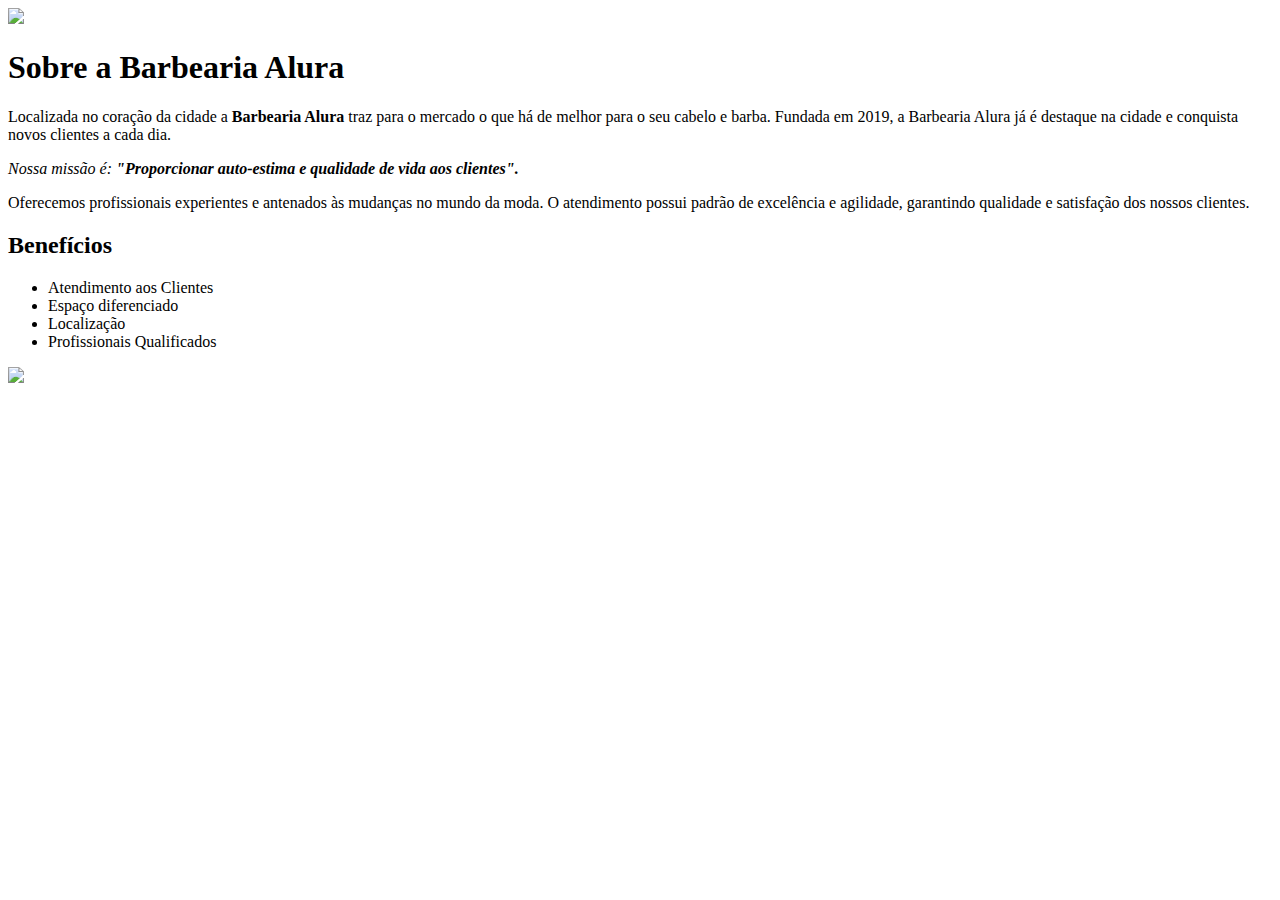
==== index.html @ b6e3bca3 "Entrando na última aula do curso. Finalizando a página" ====
<!DOCTYPE html>

<html lang="pt-br">
    <!-- lang passa para o navegador instruções do idoma da página
        caso uma pessoa de fora esteja utilizando o site e deseje traduzir-->

    <head>

        <meta charset="UTF-8">
        <!-- a tag meta passa informações para o navegador
            o charset ou character set é a propriedade e UTF-8
            é como identificamos o dicionário com as línguas mais comuns -->

        <title>Barbearia Alura</title>
        <link rel="stylesheet" href="style.css">

    </head>

    <body>

        <img id="banner" src="banner.jpg">
        
        <div class="principal">

            <h1>Sobre a Barbearia Alura</h1>

            <p>Localizada no coração da cidade a <strong>Barbearia Alura</strong> traz para 
                o mercado o que há de melhor para o seu cabelo e barba. Fundada em 2019, a Barbearia 
                Alura já é destaque na cidade e conquista novos clientes a cada dia.</p>

            <p id="missao"> <em> Nossa missão é: <strong>"Proporcionar auto-estima e
                qualidade de vida aos clientes".</strong></em> </p>

            <p>Oferecemos profissionais experientes e antenados às mudanças no mundo da moda. O atendimento 
                possui padrão de excelência e agilidade, garantindo qualidade e satisfação dos nossos clientes.</p>
        
        </div>

        <div class="beneficios">

            <h2>Benefícios</h2>
            <!-- Para criar listas ordenadas usamos a tag <ol>
                para listas não ordenadas utilizamos <ul> -->
            <ul>

                <!-- A diferença entre id e class, é que
                    o id é único, e a class pode ser repetida -->
                <li class="itens">Atendimento aos Clientes</li>
                <li class="itens">Espaço diferenciado</li>
                <li class="itens">Localização</li>
                <li class="itens">Profissionais Qualificados</li>
            
            </ul>

            <img src="beneficios.jpg" class="imgBeneficios">

        </div>    

    <body>
    
</html>
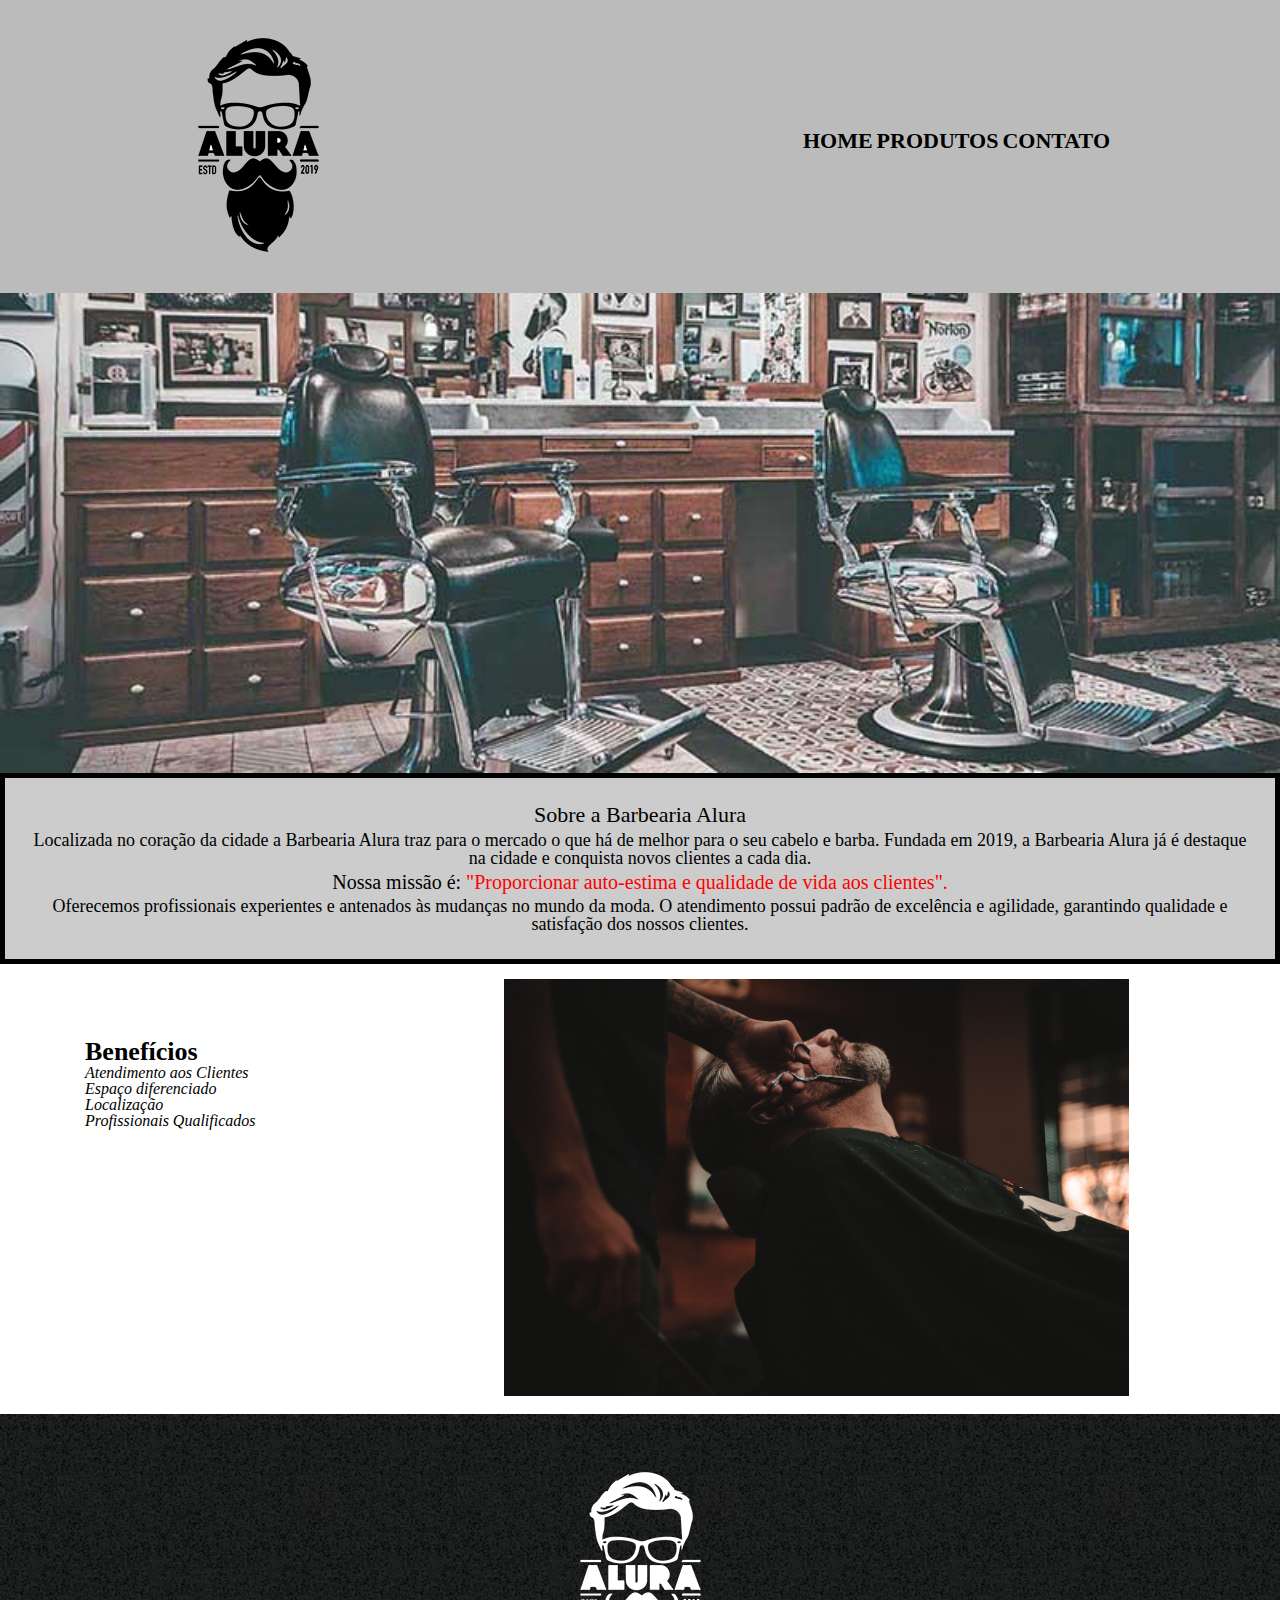
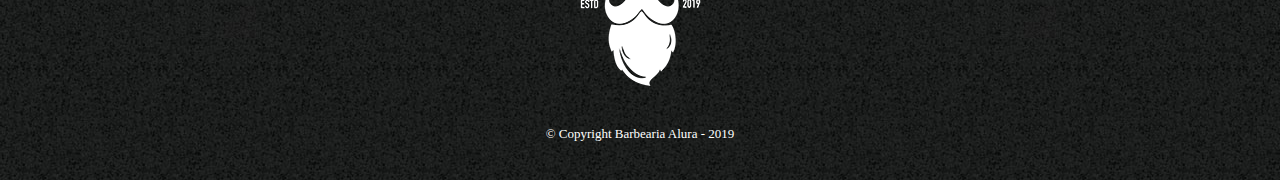
==== commit 7ee67343: "Finalizado" ====
--- a/index.html
+++ b/index.html
@@ -12,49 +12,81 @@
             é como identificamos o dicionário com as línguas mais comuns -->
 
         <title>Barbearia Alura</title>
+        <link rel="stylesheet" href="reset.css">
         <link rel="stylesheet" href="style.css">
+        <link rel="stylesheet" href="produtos.css">
 
     </head>
 
     <body>
+        <header>
+            <div class="caixa">
+                <h1><img src="imagens/logo.png"></h1>
 
-        <img id="banner" src="banner.jpg">
+                <nav>
+
+                    <ul>
+
+                        <li><a href="index.html">Home</a></li>
+                        <li><a href="produtos.html">Produtos</a></li>
+                        <li><a href="contato.html">Contato</a></li>
+                    
+                    </ul>
+
+                </nav>
+            </div>
+        </header>
+
+        <img id="banner" src="imagens/banner.jpg">
         
-        <div class="principal">
+        <main>
+            <div class="principal">
 
-            <h1>Sobre a Barbearia Alura</h1>
+                <h2 class="titulo-centralizado">Sobre a Barbearia Alura</h2>
+    
+                <p>Localizada no coração da cidade a <strong>Barbearia Alura</strong> traz para 
+                    o mercado o que há de melhor para o seu cabelo e barba. Fundada em 2019, a Barbearia 
+                    Alura já é destaque na cidade e conquista novos clientes a cada dia.</p>
+    
+                <p id="missao"> <em> Nossa missão é: <strong>"Proporcionar auto-estima e
+                    qualidade de vida aos clientes".</strong></em> </p>
+    
+                <p>Oferecemos profissionais experientes e antenados às mudanças no mundo da moda. O atendimento 
+                    possui padrão de excelência e agilidade, garantindo qualidade e satisfação dos nossos clientes.</p>
+            
+            </div>
+            
+            <div class="beneficios">
+    
+                <div class="lista-beneficios">
+                    
+                    <h3>Benefícios</h3>
+                    <!-- Para criar listas ordenadas usamos a tag <ol>
+                        para listas não ordenadas utilizamos <ul> -->
+                    <ul>
+        
+                        <!-- A diferença entre id e class, é que
+                            o id é único, e a class pode ser repetida -->
+                        <li class="itens">Atendimento aos Clientes</li>
+                        <li class="itens">Espaço diferenciado</li>
+                        <li class="itens">Localização</li>
+                        <li class="itens">Profissionais Qualificados</li>
+                    
+                    </ul>
+                </div>
+    
+                <img src="imagens/beneficios.jpg" class="imgBeneficios">
+    
+            </div>
+        </main>
+        
+        <footer>
 
-            <p>Localizada no coração da cidade a <strong>Barbearia Alura</strong> traz para 
-                o mercado o que há de melhor para o seu cabelo e barba. Fundada em 2019, a Barbearia 
-                Alura já é destaque na cidade e conquista novos clientes a cada dia.</p>
+            <img src="imagens/logo-branco.png">
 
-            <p id="missao"> <em> Nossa missão é: <strong>"Proporcionar auto-estima e
-                qualidade de vida aos clientes".</strong></em> </p>
-
-            <p>Oferecemos profissionais experientes e antenados às mudanças no mundo da moda. O atendimento 
-                possui padrão de excelência e agilidade, garantindo qualidade e satisfação dos nossos clientes.</p>
-        
-        </div>
-
-        <div class="beneficios">
-
-            <h2>Benefícios</h2>
-            <!-- Para criar listas ordenadas usamos a tag <ol>
-                para listas não ordenadas utilizamos <ul> -->
-            <ul>
-
-                <!-- A diferença entre id e class, é que
-                    o id é único, e a class pode ser repetida -->
-                <li class="itens">Atendimento aos Clientes</li>
-                <li class="itens">Espaço diferenciado</li>
-                <li class="itens">Localização</li>
-                <li class="itens">Profissionais Qualificados</li>
-            
-            </ul>
-
-            <img src="beneficios.jpg" class="imgBeneficios">
-
-        </div>    
+            <p class="copyright">&copy; Copyright Barbearia Alura - 2019</p>
+            <!-- unicode-table para pegar caracteres especiais -->
+        </footer>
 
     <body>
     
--- a/style.css
+++ b/style.css
@@ -0,0 +1,77 @@
+body {
+    background-color: #FFFFFF;
+}
+
+#banner {
+    width: 100%;
+}
+
+.principal {
+    background-color: #cccccc;
+    margin-top: -3px;
+    padding: 26px;
+    border: 5px solid black;
+}
+
+.titulo-centralizado {
+    text-align: center;
+    font-size: 22px;
+    padding-bottom: 5px;
+}
+
+p {
+    text-align: center;
+    font-size: 18px;
+}
+
+#missao {
+    font-size: 20px;
+    padding: 5px 0;
+}
+
+/*  hierarquia o navegador vai procurar
+    todo strong dentro de um em   */
+em strong {
+    color: #FF0000;
+}
+
+.itens {
+    font-style: italic;
+}
+
+.beneficios {
+    background-color: #FFFFFF;
+    padding: 15px;
+}
+
+.lista-beneficios h3 {
+    font-size: 26px;
+    font-weight: bold;
+}
+
+.lista-beneficios:hover h3 {
+    font-size: 33px;
+}
+
+.lista-beneficios {
+    display: inline-block;
+    width: 30%;
+    vertical-align: top;
+    margin: 30px 0 0 50px;
+    padding: 30px 20px;
+    box-sizing: border-box;
+}
+
+.lista-beneficios:hover {
+    font-size: 20px;
+}
+
+/*  o display da tag, pode ser tanto inline quanto block, ou ambos
+    e isso significa que ele bloqueia o espaço na linha que ele ocupa
+    mas um tipo que pode ser inline-block, permite que mesmo sendo
+    bloqueado, vc possa mexer em sua largura e tamanho  */
+
+.imgBeneficios {
+    width: 50%;
+    margin-left: 60px;
+}--- a/produtos.css
+++ b/produtos.css
@@ -0,0 +1,99 @@
+header {
+    background-color: #BBBBBB;
+    padding: 20px 0;
+}
+
+.caixa {
+    position: relative;
+    width: 940px;
+    margin: 0 auto;
+}
+
+nav {
+    position: absolute;
+    top: 110px;
+    right: 0;
+}
+
+nav li {
+    display: inline-block;
+    margin: 0, 0, 0, 15px;
+}
+
+nav a {
+    text-transform: uppercase;
+    color: #000000;
+    font-weight: bold;
+    font-size: 22px;
+    text-decoration: none;
+}
+
+nav a:hover {
+    /* :hover captura o movimento do mouse sobre um elemento */
+    color: #FFFFFF;
+    text-decoration: underline;
+}
+
+.produtos {
+    width: 940px;
+    margin: 0 auto;
+    padding: 50px 0;
+}
+
+.produtos li {
+    display: inline-block;
+    text-align: center;
+    width: 30%;
+    vertical-align: top;
+    margin: 0 1.5%;
+    padding: 30px 20px;
+    box-sizing: border-box;
+    /* essa propriedade ajuda o navegador a calcular
+    o padding dentro do width deixando tudo equilibrado */
+    border: 2px solid #000000;
+    border-radius: 30px;
+}
+
+.produtos li:hover {
+    border: 6px solid #b80707;
+}
+
+.produtos li:active {
+    /* quando eu estiver com o click pressionado*/
+    border: 6px solid #07b807;
+}
+
+.produtos li:hover h2 {
+    font-size: 34px;
+}
+
+/*  Algumas pseudo-classes CSS
+        º hover, quando o usuário passa o cursor sobre o elemento
+        º active, quando um elemento está sendo ativado pelo usuário */
+
+.produtos h2 {
+    font-size: 30px;
+    font-weight: bold;
+}
+
+.produto-descricao {
+    font-size: 18px;
+}
+
+.produto-preco {
+    font-size: 22px;
+    font-weight: bold;
+    margin-top: 10px;
+}
+
+footer {
+    text-align: center;
+    background-image: url("imagens/bg.jpg");
+    padding: 40px 0;
+}
+
+.copyright {
+    color: #FFFFFF;
+    font-size: 13px;
+    margin: 20px 0 0;
+}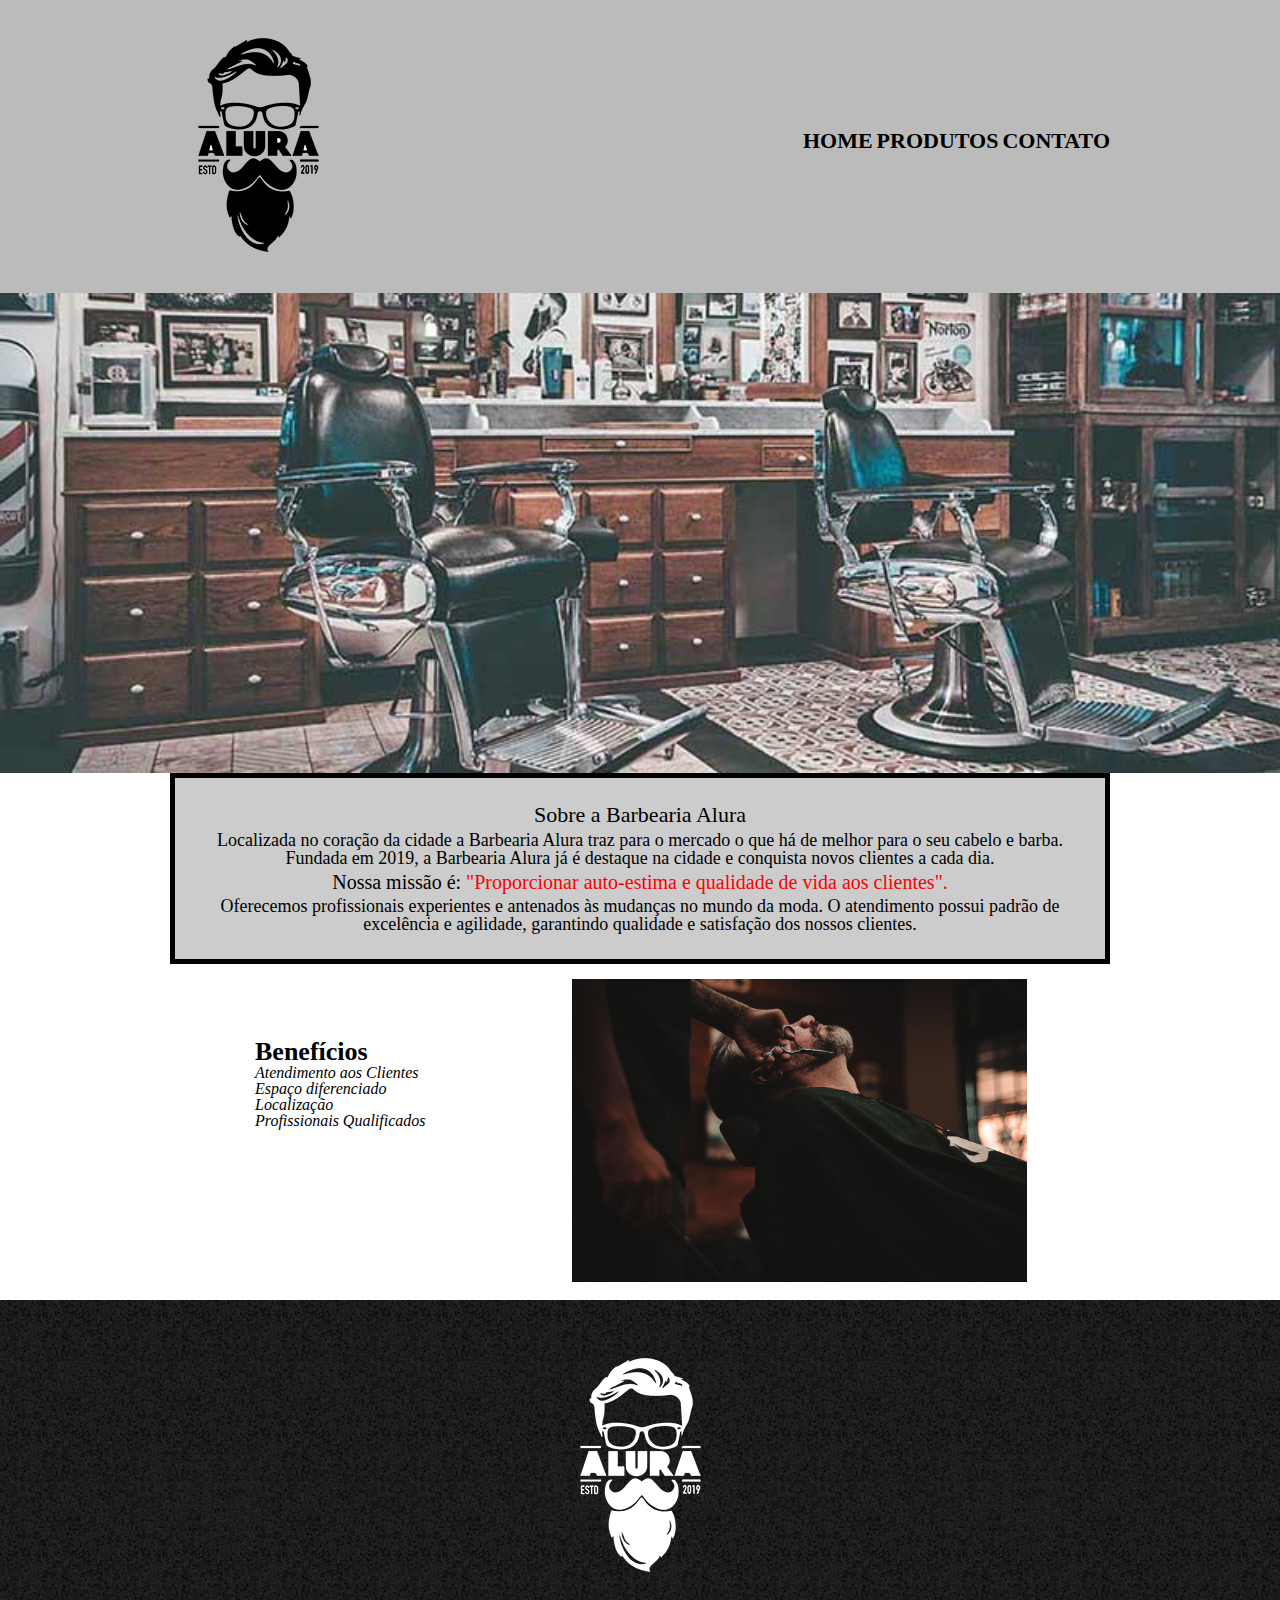
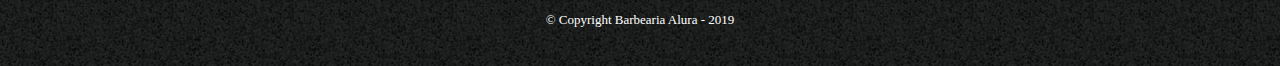
==== commit 14f77a81: "Alterações básicas de conflito" ====
--- a/index.html
+++ b/index.html
@@ -13,8 +13,8 @@
 
         <title>Barbearia Alura</title>
         <link rel="stylesheet" href="reset.css">
+        <link rel="stylesheet" href="style-home.css">
         <link rel="stylesheet" href="style.css">
-        <link rel="stylesheet" href="produtos.css">
 
     </head>
 
@@ -88,6 +88,6 @@
             <!-- unicode-table para pegar caracteres especiais -->
         </footer>
 
-    <body>
+    </body>
     
 </html>--- a/style-home.css
+++ b/style-home.css
@@ -0,0 +1,77 @@
+body {
+    background-color: #FFFFFF;
+}
+
+#banner {
+    width: 100%;
+}
+
+.principal {
+    background-color: #cccccc;
+    margin-top: -3px;
+    padding: 26px;
+    border: 5px solid black;
+}
+
+.titulo-centralizado {
+    text-align: center;
+    font-size: 22px;
+    padding-bottom: 5px;
+}
+
+p {
+    text-align: center;
+    font-size: 18px;
+}
+
+#missao {
+    font-size: 20px;
+    padding: 5px 0;
+}
+
+/*  hierarquia o navegador vai procurar
+    todo strong dentro de um em   */
+em strong {
+    color: #FF0000;
+}
+
+.itens {
+    font-style: italic;
+}
+
+.beneficios {
+    background-color: #FFFFFF;
+    padding: 15px;
+}
+
+.lista-beneficios h3 {
+    font-size: 26px;
+    font-weight: bold;
+}
+
+.lista-beneficios:hover h3 {
+    font-size: 33px;
+}
+
+.lista-beneficios {
+    display: inline-block;
+    width: 30%;
+    vertical-align: top;
+    margin: 30px 0 0 50px;
+    padding: 30px 20px;
+    box-sizing: border-box;
+}
+
+.lista-beneficios:hover {
+    font-size: 20px;
+}
+
+/*  o display da tag, pode ser tanto inline quanto block, ou ambos
+    e isso significa que ele bloqueia o espaço na linha que ele ocupa
+    mas um tipo que pode ser inline-block, permite que mesmo sendo
+    bloqueado, vc possa mexer em sua largura e tamanho  */
+
+.imgBeneficios {
+    width: 50%;
+    margin-left: 60px;
+}--- a/style.css
+++ b/style.css
@@ -1,77 +1,121 @@
-body {
-    background-color: #FFFFFF;
+header {
+    background-color: #BBBBBB;
+    padding: 20px 0;
 }
 
-#banner {
-    width: 100%;
+.caixa {
+    position: relative;
+    width: 940px;
+    margin: 0 auto;
 }
 
-.principal {
-    background-color: #cccccc;
-    margin-top: -3px;
-    padding: 26px;
-    border: 5px solid black;
+nav {
+    position: absolute;
+    top: 110px;
+    right: 0;
 }
 
-.titulo-centralizado {
-    text-align: center;
-    font-size: 22px;
-    padding-bottom: 5px;
+nav li {
+    display: inline-block;
+    margin: 0, 0, 0, 15px;
 }
 
-p {
+nav a {
+    text-transform: uppercase;
+    color: #000000;
+    font-weight: bold;
+    font-size: 22px;
+    text-decoration: none;
+}
+
+nav a:hover {
+    /* :hover captura o movimento do mouse sobre um elemento */
+    color: #FFFFFF;
+    text-decoration: underline;
+}
+
+.produtos {
+    width: 940px;
+    margin: 0 auto;
+    padding: 50px 0;
+}
+
+.produtos li {
+    display: inline-block;
     text-align: center;
+    width: 30%;
+    vertical-align: top;
+    margin: 0 1.5%;
+    padding: 30px 20px;
+    box-sizing: border-box;
+    /* essa propriedade ajuda o navegador a calcular
+    o padding dentro do width deixando tudo equilibrado */
+    border: 2px solid #000000;
+    border-radius: 30px;
+}
+
+.produtos li:hover {
+    border: 6px solid #b80707;
+}
+
+.produtos li:active {
+    /* quando eu estiver com o click pressionado*/
+    border: 6px solid #07b807;
+}
+
+.produtos li:hover h2 {
+    font-size: 34px;
+}
+
+/*  Algumas pseudo-classes CSS
+        º hover, quando o usuário passa o cursor sobre o elemento
+        º active, quando um elemento está sendo ativado pelo usuário */
+
+.produtos h2 {
+    font-size: 30px;
+    font-weight: bold;
+}
+
+.produto-descricao {
     font-size: 18px;
 }
 
-#missao {
-    font-size: 20px;
-    padding: 5px 0;
+.produto-preco {
+    font-size: 22px;
+    font-weight: bold;
+    margin-top: 10px;
 }
 
-/*  hierarquia o navegador vai procurar
-    todo strong dentro de um em   */
-em strong {
-    color: #FF0000;
+footer {
+    text-align: center;
+    background-image: url("imagens/bg.jpg");
+    padding: 40px 0;
 }
 
-.itens {
-    font-style: italic;
+.copyright {
+    color: #FFFFFF;
+    font-size: 13px;
+    margin: 20px 0 0;
 }
 
-.beneficios {
-    background-color: #FFFFFF;
-    padding: 15px;
+main {
+    width: 940px;
+    margin: 0 auto;
 }
 
-.lista-beneficios h3 {
-    font-size: 26px;
-    font-weight: bold;
+form {
+    margin: 40px 0;
 }
 
-.lista-beneficios:hover h3 {
-    font-size: 33px;
+form label {
+    display: block;
+    font-size: 20px;
+    margin: 0 0 10px;
 }
 
-.lista-beneficios {
-    display: inline-block;
-    width: 30%;
-    vertical-align: top;
-    margin: 30px 0 0 50px;
-    padding: 30px 20px;
-    box-sizing: border-box;
-}
-
-.lista-beneficios:hover {
-    font-size: 20px;
-}
-
-/*  o display da tag, pode ser tanto inline quanto block, ou ambos
-    e isso significa que ele bloqueia o espaço na linha que ele ocupa
-    mas um tipo que pode ser inline-block, permite que mesmo sendo
-    bloqueado, vc possa mexer em sua largura e tamanho  */
-
-.imgBeneficios {
+form input {
+    display: block;
+    margin: 0 0 20px;
+    padding: 10px 25px;
     width: 50%;
-    margin-left: 60px;
 }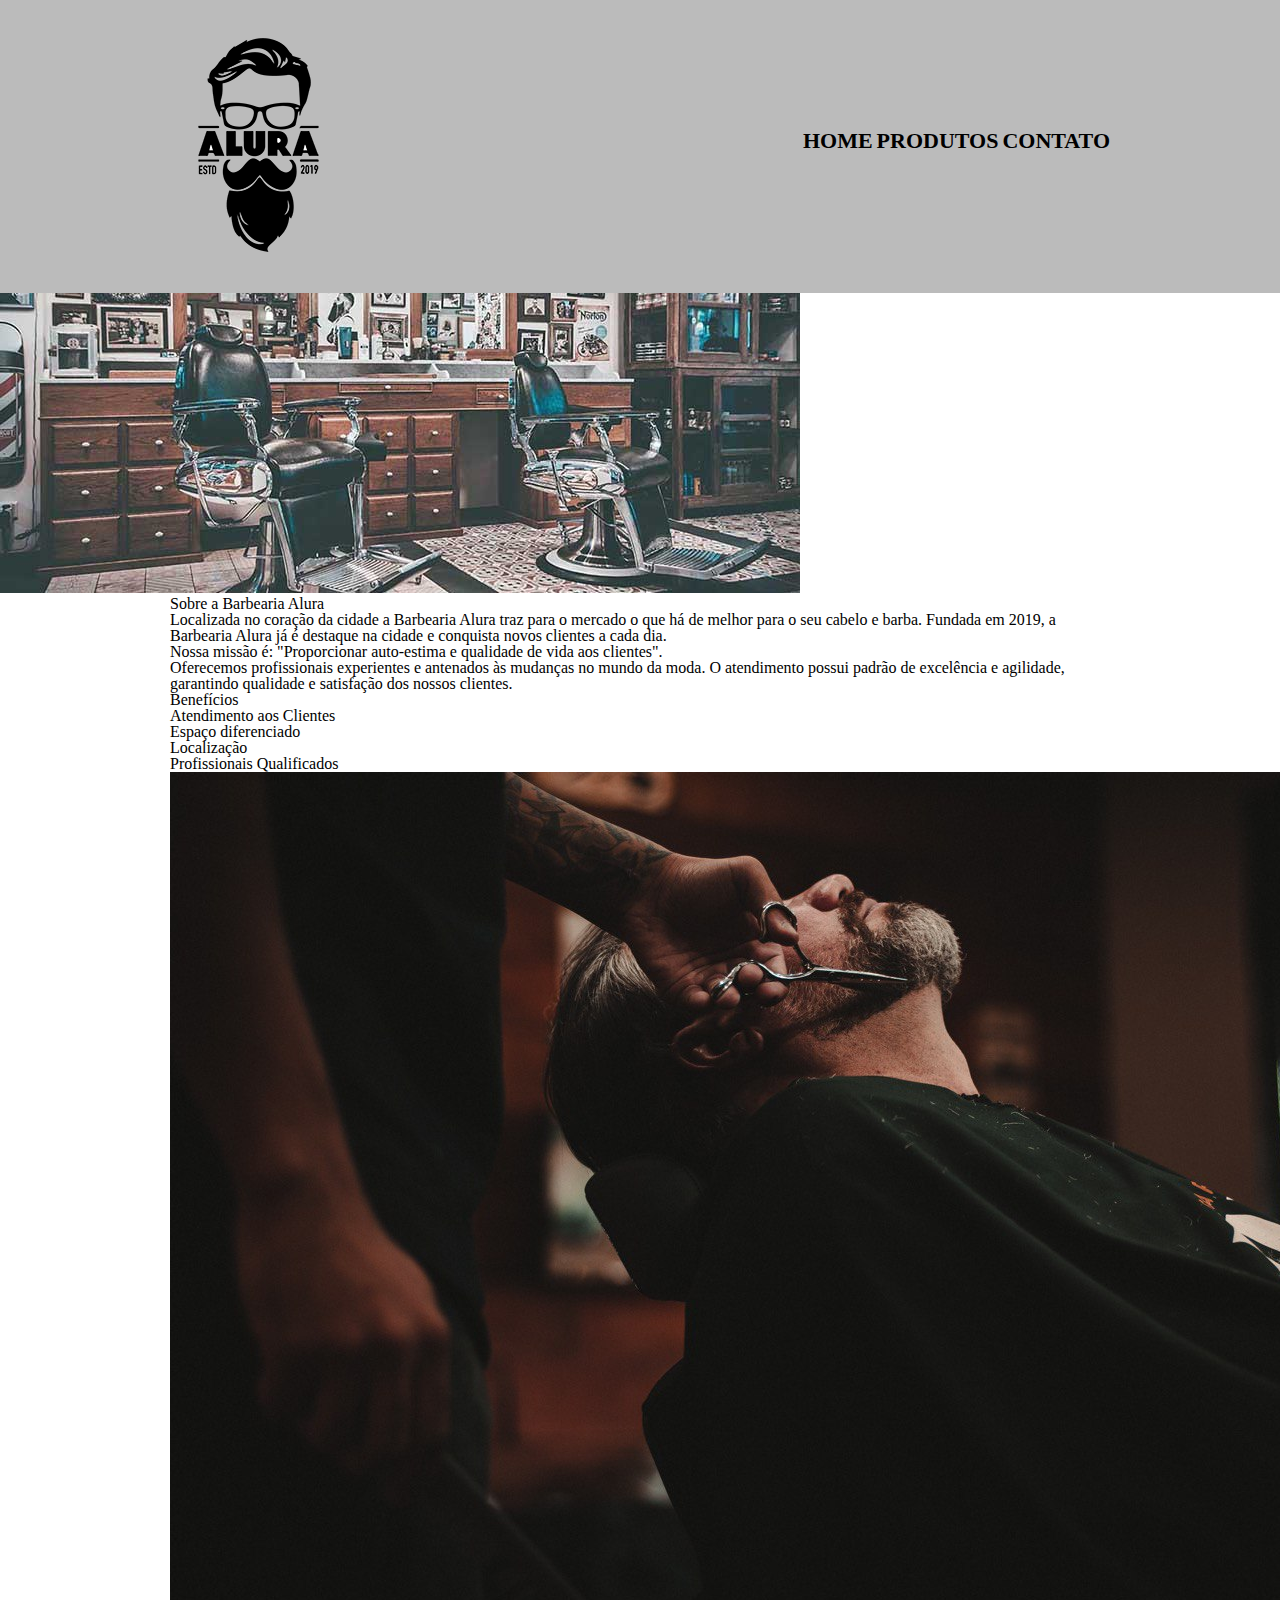
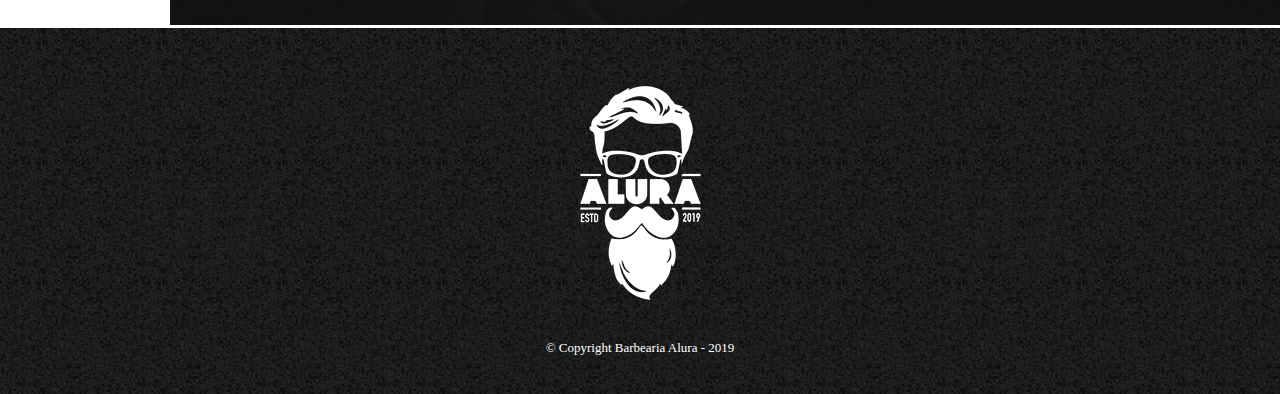
==== commit 0ba8b36b: "Módulo 3 finalizado, entrando no 4 módulo" ====
--- a/index.html
+++ b/index.html
@@ -13,14 +13,16 @@
 
         <title>Barbearia Alura</title>
         <link rel="stylesheet" href="reset.css">
-        <link rel="stylesheet" href="style-home.css">
         <link rel="stylesheet" href="style.css">
 
     </head>
 
     <body>
+
         <header>
+
             <div class="caixa">
+
                 <h1><img src="imagens/logo.png"></h1>
 
                 <nav>
@@ -34,13 +36,17 @@
                     </ul>
 
                 </nav>
+
             </div>
+
         </header>
 
-        <img id="banner" src="imagens/banner.jpg">
+        <img class="banner" src="imagens/banner.jpg">
+        <!-- sempre que falamos em estilo são classes, sempre que falamos em comportamento são ids -->
         
         <main>
-            <div class="principal">
+
+            <section class="principal">
 
                 <h2 class="titulo-centralizado">Sobre a Barbearia Alura</h2>
     
@@ -54,11 +60,9 @@
                 <p>Oferecemos profissionais experientes e antenados às mudanças no mundo da moda. O atendimento 
                     possui padrão de excelência e agilidade, garantindo qualidade e satisfação dos nossos clientes.</p>
             
-            </div>
+            </section>
             
-            <div class="beneficios">
-    
-                <div class="lista-beneficios">
+            <section class="beneficios">
                     
                     <h3>Benefícios</h3>
                     <!-- Para criar listas ordenadas usamos a tag <ol>
@@ -73,11 +77,11 @@
                         <li class="itens">Profissionais Qualificados</li>
                     
                     </ul>
-                </div>
     
                 <img src="imagens/beneficios.jpg" class="imgBeneficios">
     
-            </div>
+            </section>
+
         </main>
         
         <footer>
--- a/style.css
+++ b/style.css
@@ -98,6 +98,8 @@
     margin: 20px 0 0;
 }
 
+/*  Aqui começa o CSS da página de Contato  */
+
 main {
     width: 940px;
     margin: 0 auto;
@@ -107,15 +109,53 @@
     margin: 40px 0;
 }
 
-form label {
+form label, form legend {
     display: block;
     font-size: 20px;
     margin: 0 0 10px;
 }
 
-form input {
+.input-padrao {
     display: block;
     margin: 0 0 20px;
     padding: 10px 25px;
     width: 50%;
+}
+
+.checkbox {
+    margin: 20px 0;
+}
+
+.enviar {
+    width: 40%;
+    padding: 15px 0;
+    background-color: orange;
+    color: white;
+    font-weight: bold;
+    font-size: 18px;
+    border: none;
+    border-radius: 5px;
+    transition: 1s all;
+    cursor: pointer;
+}
+
+.enviar:hover {
+    background-color: darkorange;
+    transform: scale(1.2);
+}
+
+table {
+    margin: 20px 0 40px;
+}
+
+thead {
+    background-color: #555555;
+    color: white;
+    font-weight: bold;
+    border: 1px solid #000000;
+}
+
+td, th {
+    border: 1px solid #000000;
+    padding: 8px 15px;
 }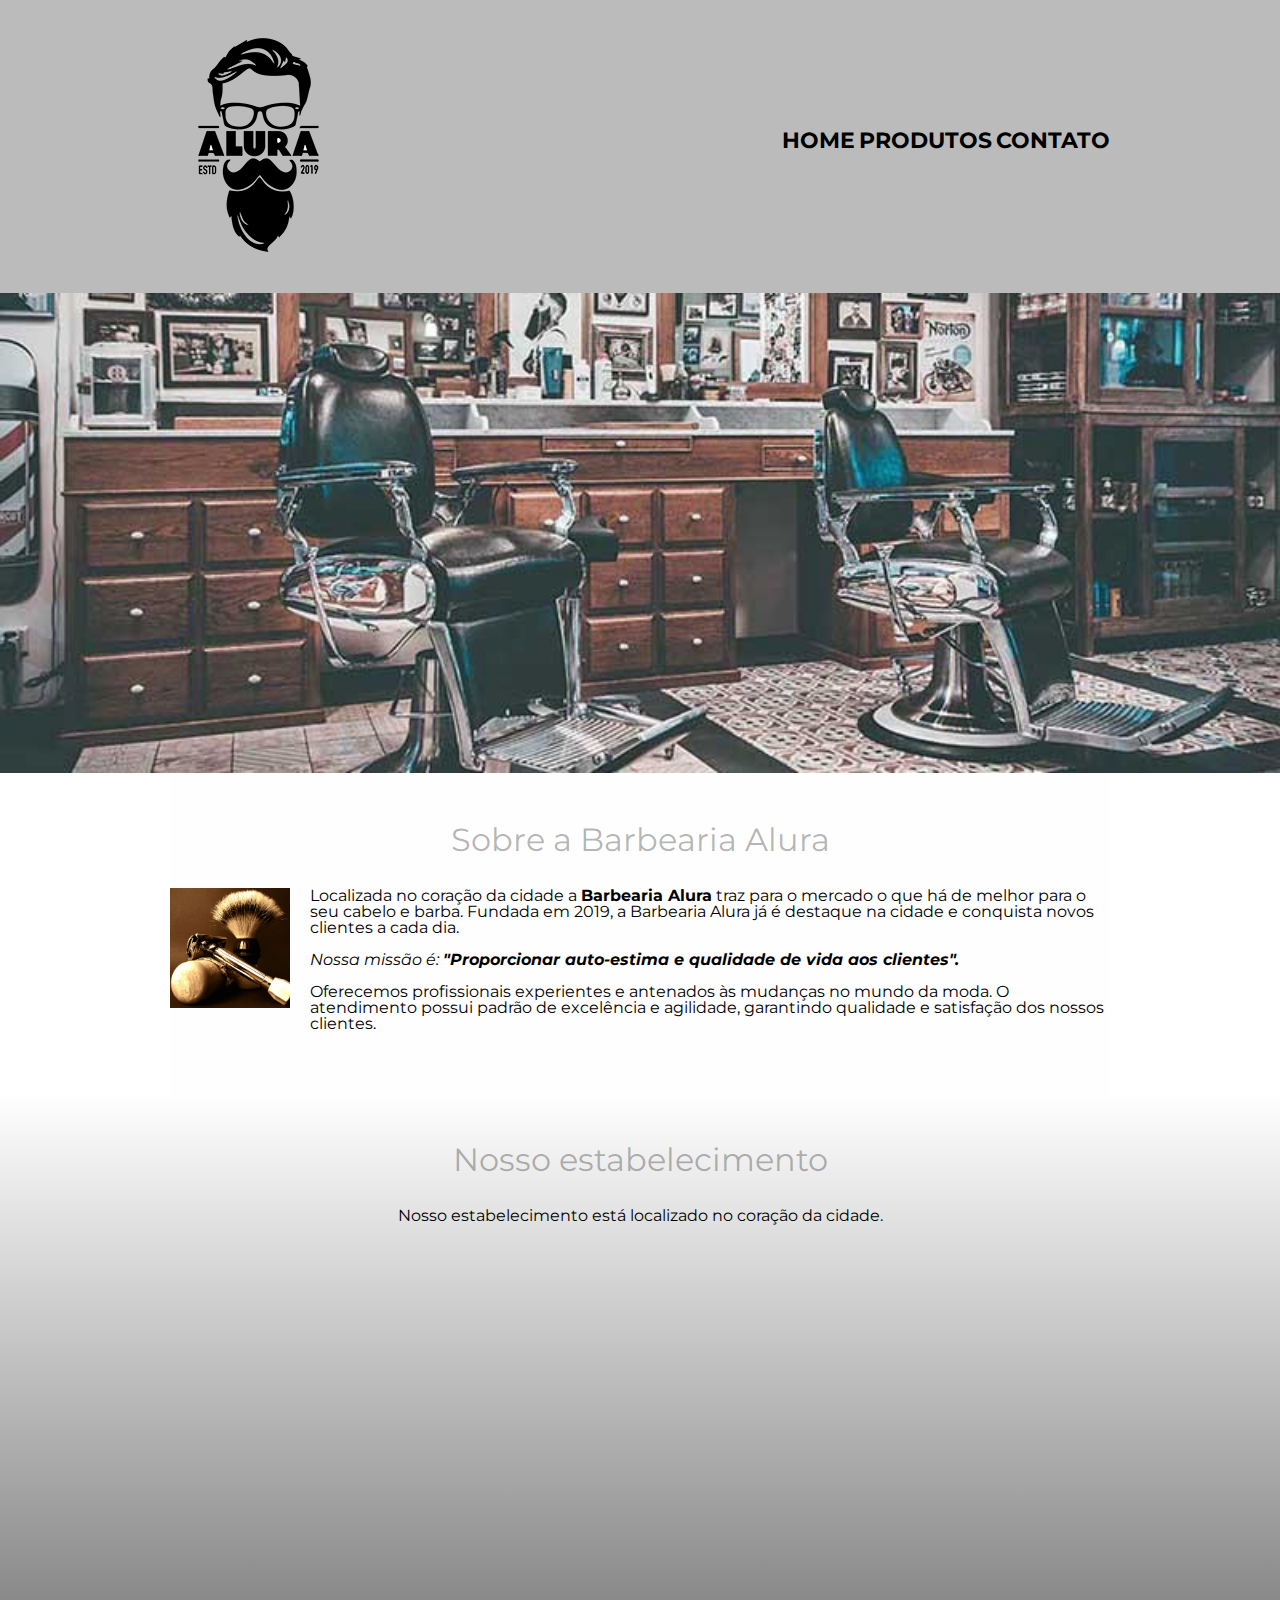
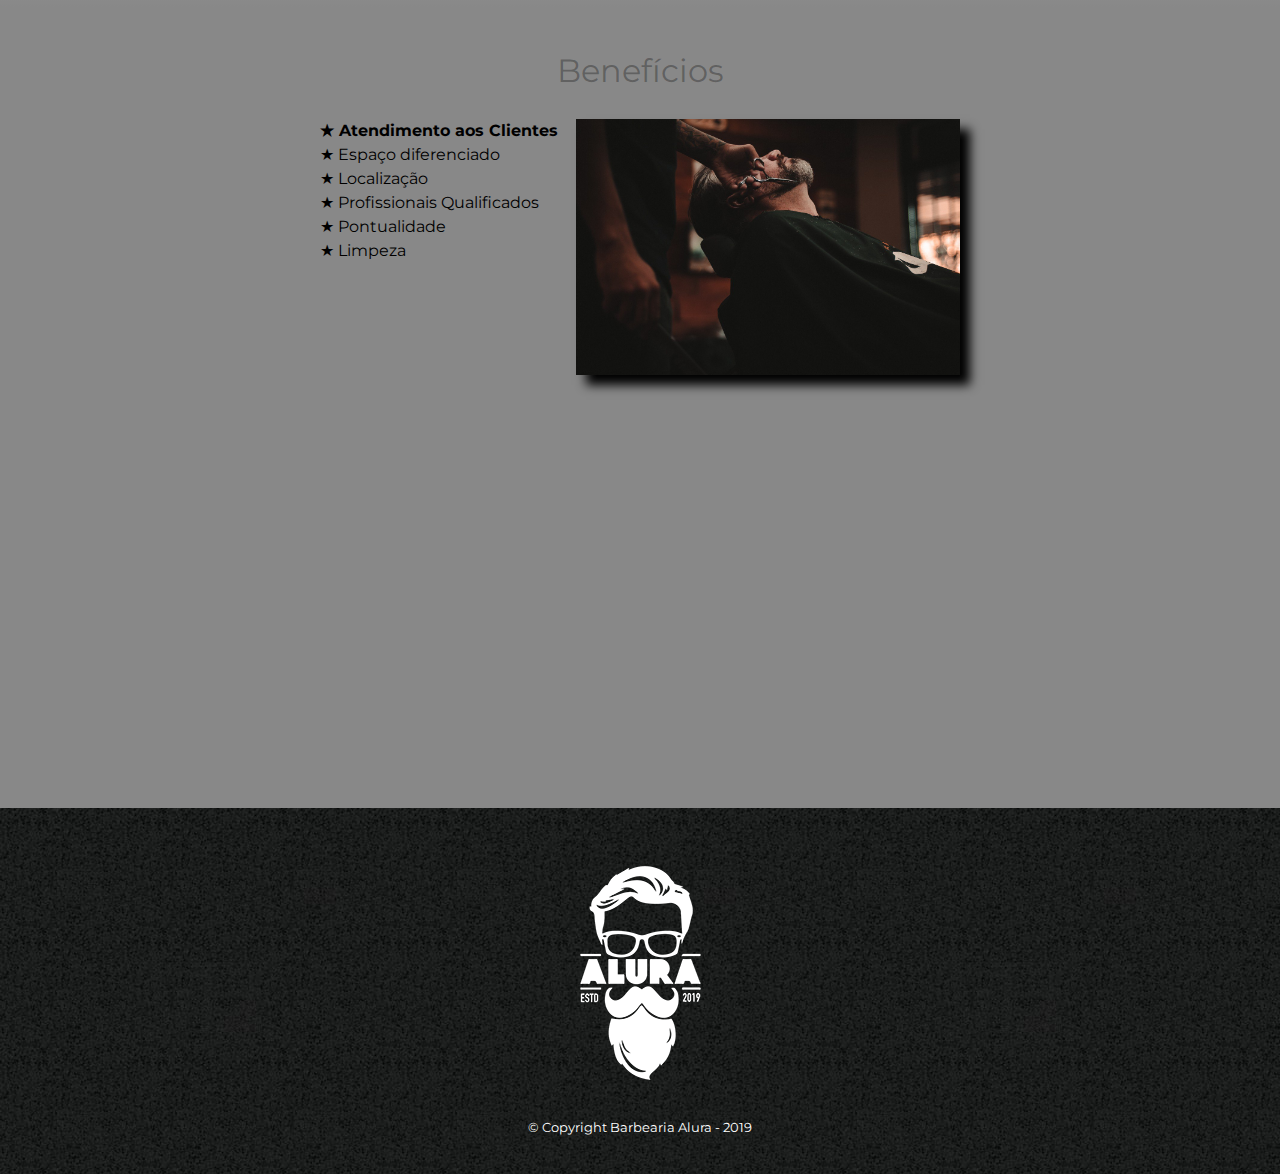
==== commit 96c1f633: "Curso de HTML5 e CSS3 finalizado" ====
--- a/index.html
+++ b/index.html
@@ -10,10 +10,12 @@
         <!-- a tag meta passa informações para o navegador
             o charset ou character set é a propriedade e UTF-8
             é como identificamos o dicionário com as línguas mais comuns -->
-
+        <meta name="viewport" content="width=device-width">
+        <!-- com essa tag deixamos que o site de adeque à outras resoluções em px de tela -->
         <title>Barbearia Alura</title>
         <link rel="stylesheet" href="reset.css">
         <link rel="stylesheet" href="style.css">
+        <link href="https://fonts.googleapis.com/css?family=Montserrat&display=swap" rel="stylesheet">
 
     </head>
 
@@ -48,8 +50,10 @@
 
             <section class="principal">
 
-                <h2 class="titulo-centralizado">Sobre a Barbearia Alura</h2>
-    
+                <h2 class="titulo-principal">Sobre a Barbearia Alura</h2>
+                
+                <img src="imagens/utensilios.jpg" class="utensilios" alt="Utensílios de um barbeiro">
+
                 <p>Localizada no coração da cidade a <strong>Barbearia Alura</strong> traz para 
                     o mercado o que há de melhor para o seu cabelo e barba. Fundada em 2019, a Barbearia 
                     Alura já é destaque na cidade e conquista novos clientes a cada dia.</p>
@@ -61,24 +65,46 @@
                     possui padrão de excelência e agilidade, garantindo qualidade e satisfação dos nossos clientes.</p>
             
             </section>
+
+            <section class="mapa">
+
+                <h3 class="titulo-principal">Nosso estabelecimento</h3>
+
+                <p>Nosso estabelecimento está localizado no coração da cidade.</p>
+
+                <div class="mapa-conteudo">
+                    <iframe src="https://www.google.com/maps/embed?pb=!1m18!1m12!1m3!1d3656.4484611390444!2d-46.63465338502178!3d-23.588244284669518!2m3!1f0!2f0!3f0!3m2!1i1024!2i768!4f13.1!3m3!1m2!1s0x94ce5a2b2ed7f3a1%3A0xab35da2f5ca62674!2sCaelum!5e0!3m2!1spt-BR!2sbr!4v1578050443552!5m2!1spt-BR!2sbr" width="100%" height="300" frameborder="0" style="border:0;" allowfullscreen=""></iframe>
+                </div>
+
+            </section>
             
             <section class="beneficios">
+
+                    <div class="conteudo-beneficios">
+
+                        <h3 class="titulo-principal">Benefícios</h3>
+                        <!-- Para criar listas ordenadas usamos a tag <ol>
+                            para listas não ordenadas utilizamos <ul> -->
+                        <ul class="lista-beneficios">
+            
+                            <!-- A diferença entre id e class, é que
+                                o id é único, e a class pode ser repetida -->
+                            <li class="itens">Atendimento aos Clientes</li>
+                            <li class="itens">Espaço diferenciado</li>
+                            <li class="itens">Localização</li>
+                            <li class="itens">Profissionais Qualificados</li>
+                            <li class="itens">Pontualidade</li>
+                            <li class="itens">Limpeza</li>
+                        
+                        </ul><img src="imagens/beneficios.jpg" class="imgBeneficios">
+
+                </div>
+
+                <div class="video">
                     
-                    <h3>Benefícios</h3>
-                    <!-- Para criar listas ordenadas usamos a tag <ol>
-                        para listas não ordenadas utilizamos <ul> -->
-                    <ul>
-        
-                        <!-- A diferença entre id e class, é que
-                            o id é único, e a class pode ser repetida -->
-                        <li class="itens">Atendimento aos Clientes</li>
-                        <li class="itens">Espaço diferenciado</li>
-                        <li class="itens">Localização</li>
-                        <li class="itens">Profissionais Qualificados</li>
-                    
-                    </ul>
-    
-                <img src="imagens/beneficios.jpg" class="imgBeneficios">
+                    <iframe width="100%" height="315" src="https://www.youtube.com/embed/wcVVXUV0YUY" frameborder="0" allow="accelerometer; autoplay; encrypted-media; gyroscope; picture-in-picture" allowfullscreen></iframe>
+                
+                </div>
     
             </section>
 
--- a/style.css
+++ b/style.css
@@ -1,3 +1,9 @@
+/*      css do header, footer, e da página produtos     */
+
+body {
+    font-family: 'Montserrat', sans-serif;
+}
+
 header {
     background-color: #BBBBBB;
     padding: 20px 0;
@@ -101,8 +107,7 @@
 /*  Aqui começa o CSS da página de Contato  */
 
 main {
-    width: 940px;
-    margin: 0 auto;
+    
 }
 
 form {
@@ -158,4 +163,145 @@
 td, th {
     border: 1px solid #000000;
     padding: 8px 15px;
+}
+
+/*      Aqui tem o CSS da nova home page        */
+
+.banner {
+    width: 100%;
+}
+
+.principal {
+    padding: 3em 0;
+    background-color: #FEFEFE;
+    width: 940px;
+    margin: 0 auto;
+}
+
+.titulo-principal {
+    text-align: center;
+    font-size: 2em;
+    /*  equivalente ao dobro da quantidade de px  */
+    margin: 0 0 1em;
+    clear: left;
+    color: rgba(0, 0, 0, 0.3);
+    /* alpha controla o nível de opacidade */
+    transition: 600ms;
+}
+
+.titulo-principal:hover {
+    color: rgba(0, 0, 0, 1);
+}
+
+.principal p {
+    margin: 0 0 1em;
+    /*  margin proporcional ao tamanho da fonte  */
+}
+
+.principal strong {
+    font-weight: bold;
+}
+
+.principal em {
+    font-style: italic;
+}
+
+.utensilios {
+    width: 120px;
+    float: left;
+    margin: 0 20px 20px 0;
+}
+
+.mapa {
+    padding: 3em 0;
+    background: linear-gradient(#FEFEFE, #888888);
+}
+
+.mapa-conteudo {
+    width: 940px;
+    margin: 0 auto;
+}
+
+.mapa p {
+    margin: 0 0 2em;
+    text-align: center;
+}
+
+.beneficios {
+    padding: 3em 0;
+    background-color: #888888;
+}
+
+.conteudo-beneficios {
+    width: 640px;
+    margin: 0 auto;
+}
+
+.lista-beneficios {
+    width: 40%;
+    display: inline-block;
+    vertical-align: top;
+}
+
+.itens {
+    line-height: 1.5em;
+}
+
+.itens:first-child {
+    /* pseudo elemento, mexe exclusivamente em um elemento da classe 
+    last-child (última 'criança')
+    nth-child(x) sendo x o número do elemento desejado se utilizar o valor
+    'n' ex.: '2n' estamos pegando só os membros pares */
+    font-weight: bold;
+}
+
+.itens:before {
+    content: "★ ";
+}
+
+.imgBeneficios {
+    width: 60%;
+    opacity: 1;
+    transition: 500ms; /* milisegundos*/
+    box-shadow: 10px 10px 10px black;
+}
+
+.imgBeneficios:hover {
+    opacity: 0.2;
+}
+
+.video {
+    width: 560px;
+    /* propriedade calc() faz o calculo automático do tamanho */
+    margin: 2em auto;
+}
+
+/* Falando sobre seletores, podemos editar qualquer conteudo,
+utilizando '>' pegamos o primeiro filho direto de uma tag.
+E usando '+' usamos o próximo item direto, ex 'img + p' (o p imediatamente após uma img) 
+ex² 'img ~ p' estiliza tods os paragrafos depois de uma img
+'.principal p:not(#missao) pega todos os 'p' exceto o #missao */
+
+@media screen and (max-width: 480px) {
+    /* A partir desse comando, conseguimos perguntar ao navegador, que tipo de
+    tela o user está usando, e devolver um código adequado */
+
+    /* Header, Footer, Home Page */
+    .caixa, .principal, .conteudo-beneficios, .mapa-conteudo, .video {
+        width: auto;
+    }
+
+    h1 {
+        text-align: center;
+    }
+
+    nav {
+        position: static;
+    }
+
+    .lista-beneficios, .imgBeneficios {
+        width: 100%;
+    }
+
+    /*   Produtos    */
 }